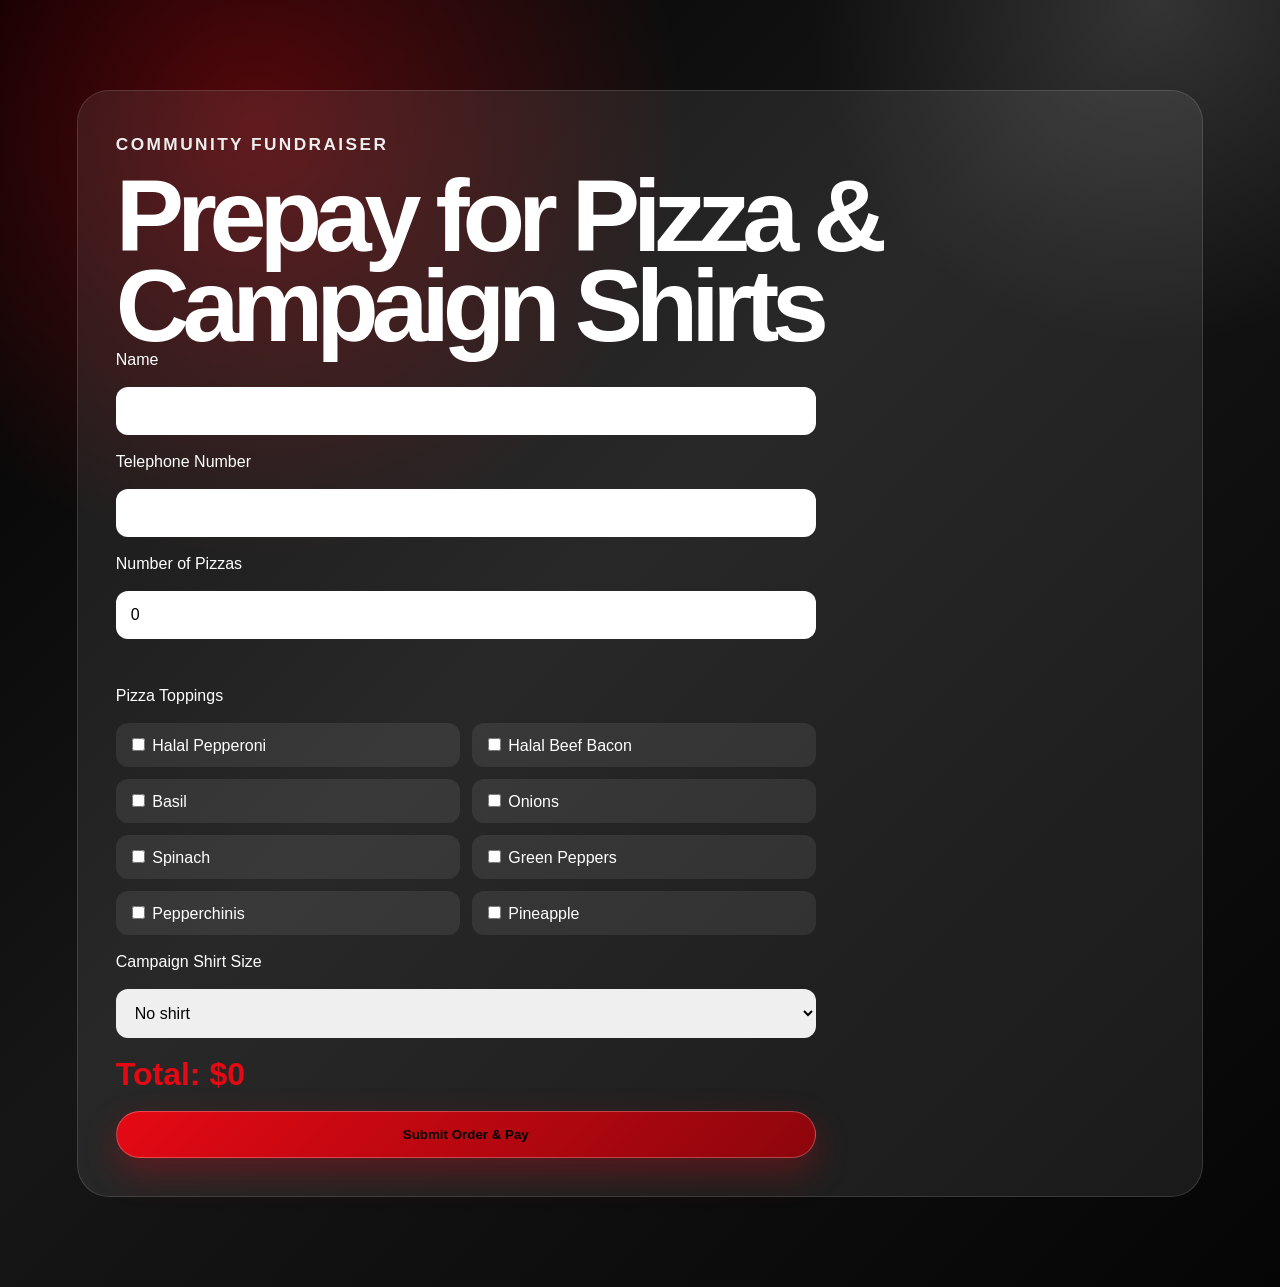
==== order.html @ 0863bece "Initial commit" ====
<!DOCTYPE html>
<html lang="en">
<head>
  <meta charset="UTF-8" />
  <title>Pizza & Shirt Prepay | Resist to Exist</title>
  <link rel="stylesheet" href="styles.css" />
</head>
<body>
  <main class="order-page">
    <section class="full-story">
      <p class="story-label">Community Fundraiser</p>
      <h1>Prepay for Pizza & Campaign Shirts</h1>

      <form id="orderForm">
        <label>Name</label>
        <input type="text" name="name" required />

        <label>Telephone Number</label>
        <input type="tel" name="phone" required />

        <label>Number of Pizzas</label>
        <input type="number" id="pizzaQty" name="pizzaQty" min="0" max="10" value="0" />

        <label>Pizza Toppings</label>
        <div class="checkbox-grid">
          <label><input type="checkbox" name="toppings" value="Halal Pepperoni"> Halal Pepperoni</label>
          <label><input type="checkbox" name="toppings" value="Halal Beef Bacon"> Halal Beef Bacon</label>
          <label><input type="checkbox" name="toppings" value="Basil"> Basil</label>
          <label><input type="checkbox" name="toppings" value="Onions"> Onions</label>
          <label><input type="checkbox" name="toppings" value="Spinach"> Spinach</label>
          <label><input type="checkbox" name="toppings" value="Green Peppers"> Green Peppers</label>
          <label><input type="checkbox" name="toppings" value="Pepperchinis"> Pepperchinis</label>
          <label><input type="checkbox" name="toppings" value="Pineapple"> Pineapple</label>
        </div>

        <label>Campaign Shirt Size</label>
        <select id="shirtSize" name="shirtSize">
          <option value="">No shirt</option>
          <option value="S">S</option>
          <option value="M">M</option>
          <option value="L">L</option>
          <option value="XL">XL</option>
          <option value="2XL">2XL</option>
          <option value="3XL">3XL</option>
        </select>

        <div class="total-box">
          Total: $<span id="total">0</span>
        </div>

        <button class="btn primary full" type="submit">
          Submit Order & Pay
        </button>
      </form>
    </section>
  </main>

  <script src="order.js"></script>
</body>
</html>
---- styles.css ----
:root {
  --red: #e50914;
  --deep-red: #8d050c;
  --black: #050505;
  --charcoal: #151515;
  --grey: #a7a7a7;
  --soft-grey: #eeeeee;
  --white: #ffffff;
}

* { box-sizing: border-box; }
html { scroll-behavior: smooth; }
body {
  margin: 0;
  font-family: Arial, Helvetica, sans-serif;
  color: var(--white);
  background:
    radial-gradient(circle at 20% 10%, rgba(229,9,20,.35), transparent 28%),
    radial-gradient(circle at 90% 0%, rgba(255,255,255,.13), transparent 20%),
    linear-gradient(135deg, #000 0%, #161616 45%, #050505 100%);
}

.grain {
  position: fixed;
  inset: 0;
  pointer-events: none;
  opacity: .14;
  background-image: repeating-linear-gradient(0deg, rgba(255,255,255,.08) 0 1px, transparent 1px 3px);
  z-index: 0;
}

a { color: inherit; text-decoration: none; }
.site-header {
  position: sticky;
  top: 0;
  z-index: 20;
  display: flex;
  justify-content: space-between;
  align-items: center;
  padding: 14px 6vw;
  background: rgba(0,0,0,.78);
  backdrop-filter: blur(18px);
  border-bottom: 1px solid rgba(255,255,255,.1);
}
.brand img { width: 92px; display: block; }
nav { display: flex; gap: 22px; color: var(--soft-grey); font-size: .95rem; }
nav a:hover { color: var(--red); }

main, header, footer { position: relative; z-index: 1; }
.hero {
  min-height: 88vh;
  display: grid;
  grid-template-columns: .9fr 1.1fr;
  align-items: center;
  gap: 40px;
  padding: 70px 6vw 55px;
  overflow: hidden;
}
.hero-logo-wrap {
  position: relative;
  display: grid;
  place-items: center;
}
.hero-logo-wrap::before {
  content: "";
  position: absolute;
  width: min(44vw, 560px);
  aspect-ratio: 1;
  border-radius: 50%;
  background: radial-gradient(circle, rgba(229,9,20,.48), transparent 62%);
  filter: blur(10px);
}
.hero-logo {
  position: relative;
  width: min(42vw, 560px);
  max-width: 100%;
  filter: drop-shadow(0 28px 50px rgba(0,0,0,.85));
  transform: rotate(-2deg);
}
.eyebrow {
  color: var(--red);
  text-transform: uppercase;
  letter-spacing: .16em;
  font-weight: 800;
  font-size: .78rem;
}
.eyebrow.red { color: #ff3b45; }
h1 {
  margin: 0;
  font-size: clamp(3.1rem, 8vw, 7.2rem);
  line-height: .88;
  letter-spacing: -.07em;
  max-width: 900px;
}
.hero-copy {
  max-width: 690px;
  font-size: clamp(1.05rem, 1.7vw, 1.35rem);
  line-height: 1.55;
  color: var(--soft-grey);
}
.hero-actions { display: flex; flex-wrap: wrap; gap: 14px; margin-top: 28px; }
.btn {
  display: inline-flex;
  justify-content: center;
  align-items: center;
  padding: 15px 22px;
  border-radius: 999px;
  font-weight: 800;
  border: 1px solid rgba(255,255,255,.25);
  transition: transform .2s ease, box-shadow .2s ease, background .2s ease;
}
.btn:hover { transform: translateY(-3px); }
.btn.primary { background: linear-gradient(135deg, var(--red), var(--deep-red)); box-shadow: 0 14px 35px rgba(229,9,20,.3); }
.btn.ghost { background: rgba(255,255,255,.06); }
.btn.full { width: 100%; }

.impact-strip {
  display: grid;
  grid-template-columns: repeat(4, 1fr);
  margin: 0 6vw;
  border: 1px solid rgba(255,255,255,.14);
  background: rgba(255,255,255,.06);
  box-shadow: 0 20px 80px rgba(0,0,0,.35);
}
.impact-strip div { padding: 26px; border-right: 1px solid rgba(255,255,255,.12); }
.impact-strip div:last-child { border-right: 0; }
.impact-strip strong { display: block; font-size: 1.45rem; color: var(--white); }
.impact-strip span { display: block; margin-top: 7px; color: var(--grey); }

.section, .donation-section, .action-panel { padding: 90px 6vw; }
.split { display: grid; grid-template-columns: 1fr 1fr; gap: 60px; align-items: start; }
h2 { font-size: clamp(2.2rem, 4.7vw, 4.7rem); line-height: .95; letter-spacing: -.05em; margin: 0; }
.text-card {
  background: rgba(255,255,255,.08);
  border: 1px solid rgba(255,255,255,.12);
  padding: 34px;
  border-radius: 28px;
  color: var(--soft-grey);
  line-height: 1.7;
  font-size: 1.08rem;
}

.donation-section {
  background:
    linear-gradient(135deg, rgba(229,9,20,.95), rgba(0,0,0,.9)),
    linear-gradient(90deg, #111, #000);
  margin: 40px 0;
  border-block: 1px solid rgba(255,255,255,.12);
}
.donation-header { max-width: 920px; margin-bottom: 34px; }
.donation-header p:not(.eyebrow) { color: #f5f5f5; font-size: 1.16rem; line-height: 1.55; }
.donation-grid { display: grid; grid-template-columns: repeat(2, 1fr); gap: 24px; }
.donation-card {
  padding: 34px;
  border-radius: 30px;
  background: rgba(0,0,0,.72);
  border: 1px solid rgba(255,255,255,.18);
  box-shadow: 0 30px 70px rgba(0,0,0,.35);
}
.donation-card.featured { transform: translateY(-14px); border-color: rgba(255,255,255,.45); }
.card-topline { color: #ff7780; font-weight: 900; text-transform: uppercase; letter-spacing: .13em; font-size: .75rem; }
.donation-card h3 { font-size: 2.1rem; margin: 15px 0 8px; }
.donation-card p { color: var(--soft-grey); line-height: 1.55; }
.amounts { display: grid; grid-template-columns: repeat(4, 1fr); gap: 10px; margin: 26px 0; }
.amounts span { text-align: center; border: 1px solid rgba(255,255,255,.16); padding: 12px; border-radius: 14px; background: rgba(255,255,255,.06); font-weight: 900; }

.section-heading { max-width: 900px; margin-bottom: 34px; }
.video-grid { display: grid; grid-template-columns: repeat(3, 1fr); gap: 20px; }
.video-placeholder {
  min-height: 240px;
  display: grid;
  place-items: center;
  border-radius: 26px;
  background: linear-gradient(145deg, #1f1f1f, #070707);
  border: 1px solid rgba(255,255,255,.13);
  position: relative;
  overflow: hidden;
}
.video-placeholder::before {
  content: "▶";
  position: absolute;
  font-size: 4rem;
  color: rgba(229,9,20,.72);
}
.video-placeholder span { position: relative; top: 58px; color: var(--grey); font-weight: 800; }

.action-panel {
  margin: 0 6vw 70px;
  border-radius: 38px;
  background: var(--white);
  color: var(--black);
}
.action-panel p { max-width: 830px; color: #444; font-size: 1.1rem; line-height: 1.55; }
.action-cards { display: grid; grid-template-columns: repeat(3, 1fr); gap: 16px; margin-top: 28px; }
.action-card {
  padding: 25px;
  border-radius: 24px;
  background: #f1f1f1;
  border: 1px solid #ddd;
}
.action-card:hover { background: #111; color: #fff; }
.action-card strong { display: block; font-size: 1.2rem; margin-bottom: 8px; }
.action-card span { color: #666; }
.action-card:hover span { color: #ddd; }

footer { text-align: center; padding: 48px 6vw; color: var(--grey); }
footer img { width: 120px; display: block; margin: 0 auto 16px; }

@media (max-width: 900px) {
  nav { display: none; }
  .hero, .split, .donation-grid, .video-grid, .action-cards { grid-template-columns: 1fr; }
  .hero { padding-top: 42px; }
  .hero-logo { width: min(78vw, 500px); }
  .impact-strip { grid-template-columns: 1fr 1fr; }
  .donation-card.featured { transform: none; }
}

@media (max-width: 560px) {
  .impact-strip { grid-template-columns: 1fr; }
  .impact-strip div { border-right: 0; border-bottom: 1px solid rgba(255,255,255,.12); }
  .amounts { grid-template-columns: 1fr 1fr; }
  h1 { font-size: 3.6rem; }
}

/* Published stories section */
.section-intro {
  max-width: 760px;
  color: var(--soft-grey);
  line-height: 1.6;
  font-size: 1.1rem;
}
.newsroom {
  background: rgba(0,0,0,.32);
}
.featured-story {
  padding: 42px;
  border-radius: 34px;
  background:
    linear-gradient(135deg, rgba(229,9,20,.92), rgba(0,0,0,.92)),
    #111;
  border: 1px solid rgba(255,255,255,.22);
  box-shadow: 0 30px 90px rgba(0,0,0,.4);
  margin-bottom: 24px;
}
.story-kicker,
.story-label {
  margin: 0 0 12px;
  color: #ff8088;
  font-weight: 900;
  text-transform: uppercase;
  letter-spacing: .14em;
  font-size: .75rem;
}
.featured-story h3,
.story-card h3 {
  margin: 0 0 12px;
  font-size: clamp(1.7rem, 3vw, 3rem);
  line-height: 1;
}
.featured-story p,
.story-card p {
  color: var(--soft-grey);
  line-height: 1.6;
}
.story-link,
.story-card a {
  display: inline-block;
  margin-top: 10px;
  color: #fff;
  font-weight: 900;
}
.story-grid {
  display: grid;
  grid-template-columns: repeat(3, 1fr);
  gap: 18px;
}
.story-card {
  min-height: 280px;
  padding: 28px;
  border-radius: 28px;
  background: linear-gradient(145deg, #1d1d1d, #070707);
  border: 1px solid rgba(255,255,255,.13);
}

/* Single donation card */
.single-donation-section .donation-header {
  max-width: 1050px;
}
.single-donation-card {
  display: grid;
  grid-template-columns: 1.3fr .7fr;
  gap: 34px;
  align-items: center;
  border-radius: 38px;
  padding: 42px;
  background:
    radial-gradient(circle at 15% 10%, rgba(229,9,20,.32), transparent 35%),
    rgba(0,0,0,.78);
}
.single-donation-card h3 {
  font-size: clamp(2rem, 4vw, 4rem);
  line-height: .95;
}
.donation-card-action {
  padding: 24px;
  border-radius: 26px;
  background: rgba(255,255,255,.08);
  border: 1px solid rgba(255,255,255,.12);
}

/* Stories page */
.story-page-hero {
  padding: 80px 6vw 50px;
  min-height: 70vh;
  display: flex;
  flex-direction: column;
  justify-content: center;
}
.story-page-hero h1 {
  max-width: 1100px;
}
.story-page-hero p {
  max-width: 820px;
  color: var(--soft-grey);
  line-height: 1.6;
  font-size: 1.18rem;
}
.story-page-hero .btn {
  width: fit-content;
  margin-top: 20px;
}
.story-list {
  padding: 30px 6vw 90px;
  display: grid;
  gap: 26px;
}
.full-story {
  padding: 38px;
  border-radius: 32px;
  background: rgba(255,255,255,.08);
  border: 1px solid rgba(255,255,255,.13);
}
.full-story h2 {
  font-size: clamp(2rem, 4vw, 4.2rem);
}
.full-story p {
  color: var(--soft-grey);
  line-height: 1.75;
  font-size: 1.08rem;
  max-width: 950px;
}
.byline {
  color: #ff8088 !important;
  font-weight: 800;
}
.story-video-grid {
  margin-top: 24px;
}

@media (max-width: 900px) {
  .story-grid,
  .single-donation-card {
    grid-template-columns: 1fr;
  }
}

.story-photo {
  width: 100%;
  max-width: 450px;
  display: block;
  margin: 20px auto 30px auto;
  border-radius: 20px;
  border: 4px solid var(--red);
  box-shadow: 0 20px 40px rgba(0,0,0,.5);
}

.muslah-story {
  background:
    radial-gradient(circle at top left,
      rgba(229,9,20,.15),
      transparent 40%),
    rgba(255,255,255,.08);
}

.order-page {
  padding: 90px 6vw;
}

.order-page form {
  display: grid;
  gap: 18px;
  max-width: 700px;
}

.order-page input,
.order-page select {
  padding: 15px;
  border-radius: 12px;
  border: none;
  font-size: 1rem;
}

.checkbox-grid {
  display: grid;
  grid-template-columns: repeat(2, 1fr);
  gap: 12px;
}

.checkbox-grid label {
  background: rgba(255,255,255,.08);
  padding: 12px;
  border-radius: 12px;
}

.total-box {
  font-size: 2rem;
  font-weight: 900;
  color: var(--red);
}

.pizza-toppings-container {
  display: grid;
  gap: 18px;
  margin-top: 12px;
}

.pizza-topping-box {
  padding: 20px;
  border-radius: 18px;
  background: rgba(255,255,255,.08);
  border: 1px solid rgba(255,255,255,.14);
}

.pizza-topping-box h3 {
  margin: 0 0 14px;
  color: var(--red);
}
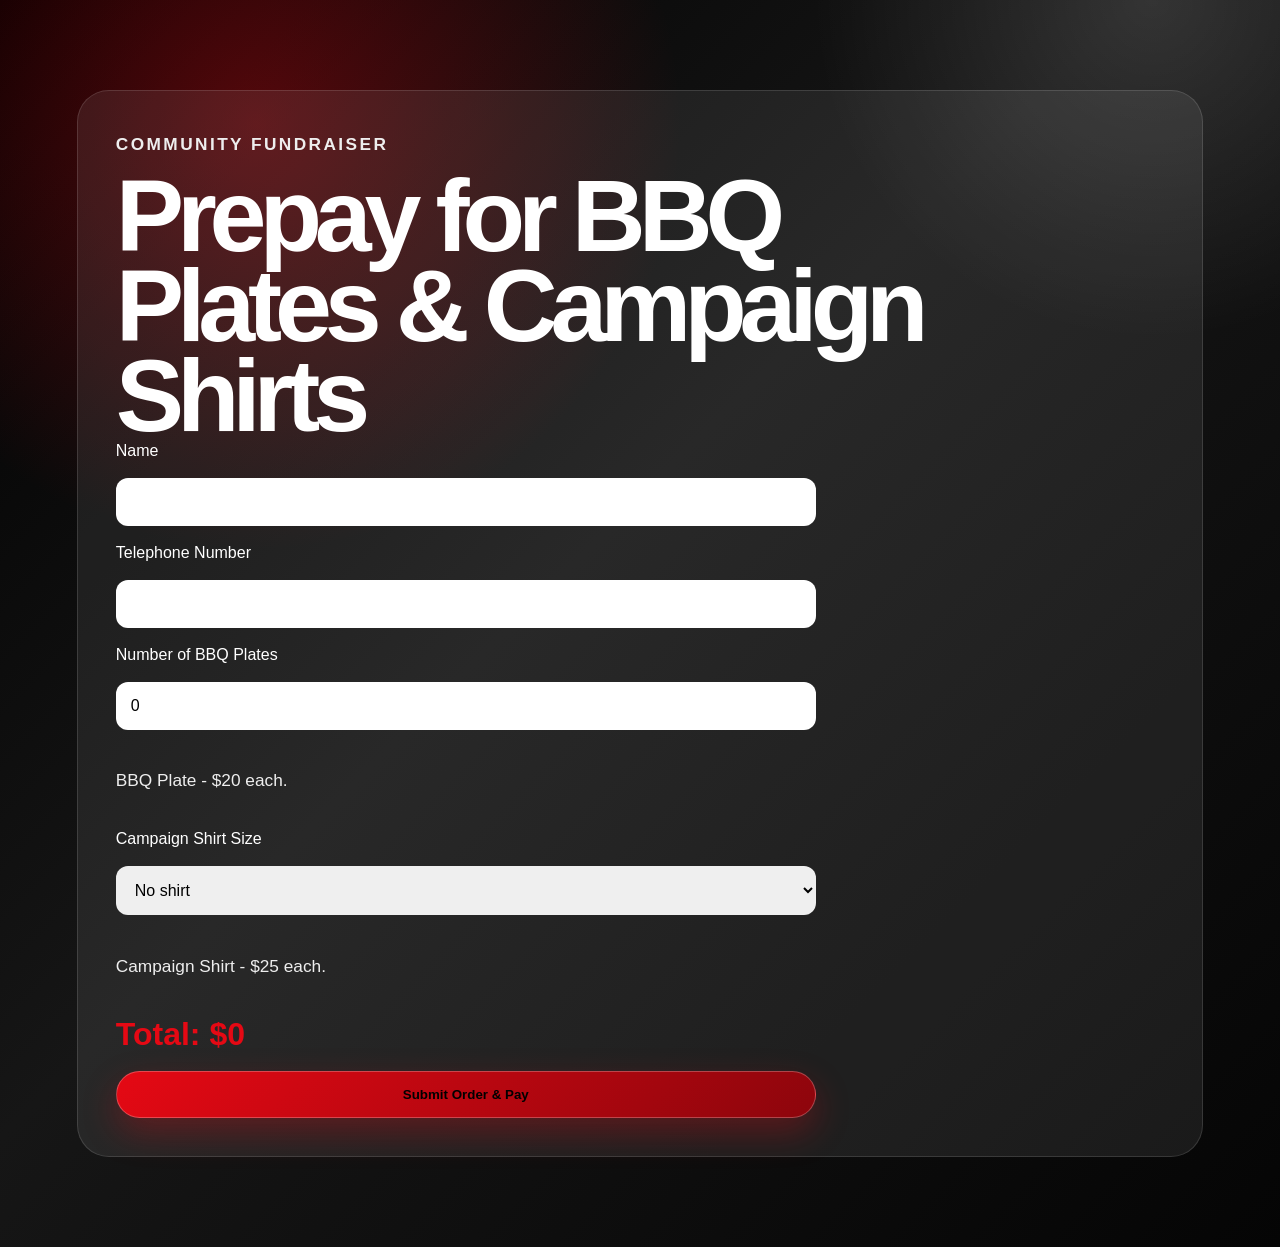
==== commit 08f6316a: "Update fundraiser from pizza to BBQ plates" ====
--- a/order.html
+++ b/order.html
@@ -2,14 +2,14 @@
 <html lang="en">
 <head>
   <meta charset="UTF-8" />
-  <title>Pizza & Shirt Prepay | Resist to Exist</title>
+  <title>BBQ Plate & Shirt Prepay | Resist to Exist</title>
   <link rel="stylesheet" href="styles.css" />
 </head>
 <body>
   <main class="order-page">
     <section class="full-story">
       <p class="story-label">Community Fundraiser</p>
-      <h1>Prepay for Pizza & Campaign Shirts</h1>
+      <h1>Prepay for BBQ Plates & Campaign Shirts</h1>
 
       <form id="orderForm">
         <label>Name</label>
@@ -18,20 +18,12 @@
         <label>Telephone Number</label>
         <input type="tel" name="phone" required />
 
-        <label>Number of Pizzas</label>
-        <input type="number" id="pizzaQty" name="pizzaQty" min="0" max="10" value="0" />
+        <label>Number of BBQ Plates</label>
+        <input type="number" id="bbqQty" name="bbqQty" min="0" max="50" value="0" />
 
-        <label>Pizza Toppings</label>
-        <div class="checkbox-grid">
-          <label><input type="checkbox" name="toppings" value="Halal Pepperoni"> Halal Pepperoni</label>
-          <label><input type="checkbox" name="toppings" value="Halal Beef Bacon"> Halal Beef Bacon</label>
-          <label><input type="checkbox" name="toppings" value="Basil"> Basil</label>
-          <label><input type="checkbox" name="toppings" value="Onions"> Onions</label>
-          <label><input type="checkbox" name="toppings" value="Spinach"> Spinach</label>
-          <label><input type="checkbox" name="toppings" value="Green Peppers"> Green Peppers</label>
-          <label><input type="checkbox" name="toppings" value="Pepperchinis"> Pepperchinis</label>
-          <label><input type="checkbox" name="toppings" value="Pineapple"> Pineapple</label>
-        </div>
+        <p class="order-note">
+          BBQ Plate - $20 each. 
+        </p>
 
         <label>Campaign Shirt Size</label>
         <select id="shirtSize" name="shirtSize">
@@ -43,6 +35,10 @@
           <option value="2XL">2XL</option>
           <option value="3XL">3XL</option>
         </select>
+
+        <p class="order-note">
+          Campaign Shirt - $25 each.
+        </p>
 
         <div class="total-box">
           Total: $<span id="total">0</span>
@@ -57,4 +53,4 @@
 
   <script src="order.js"></script>
 </body>
-</html>+</html>
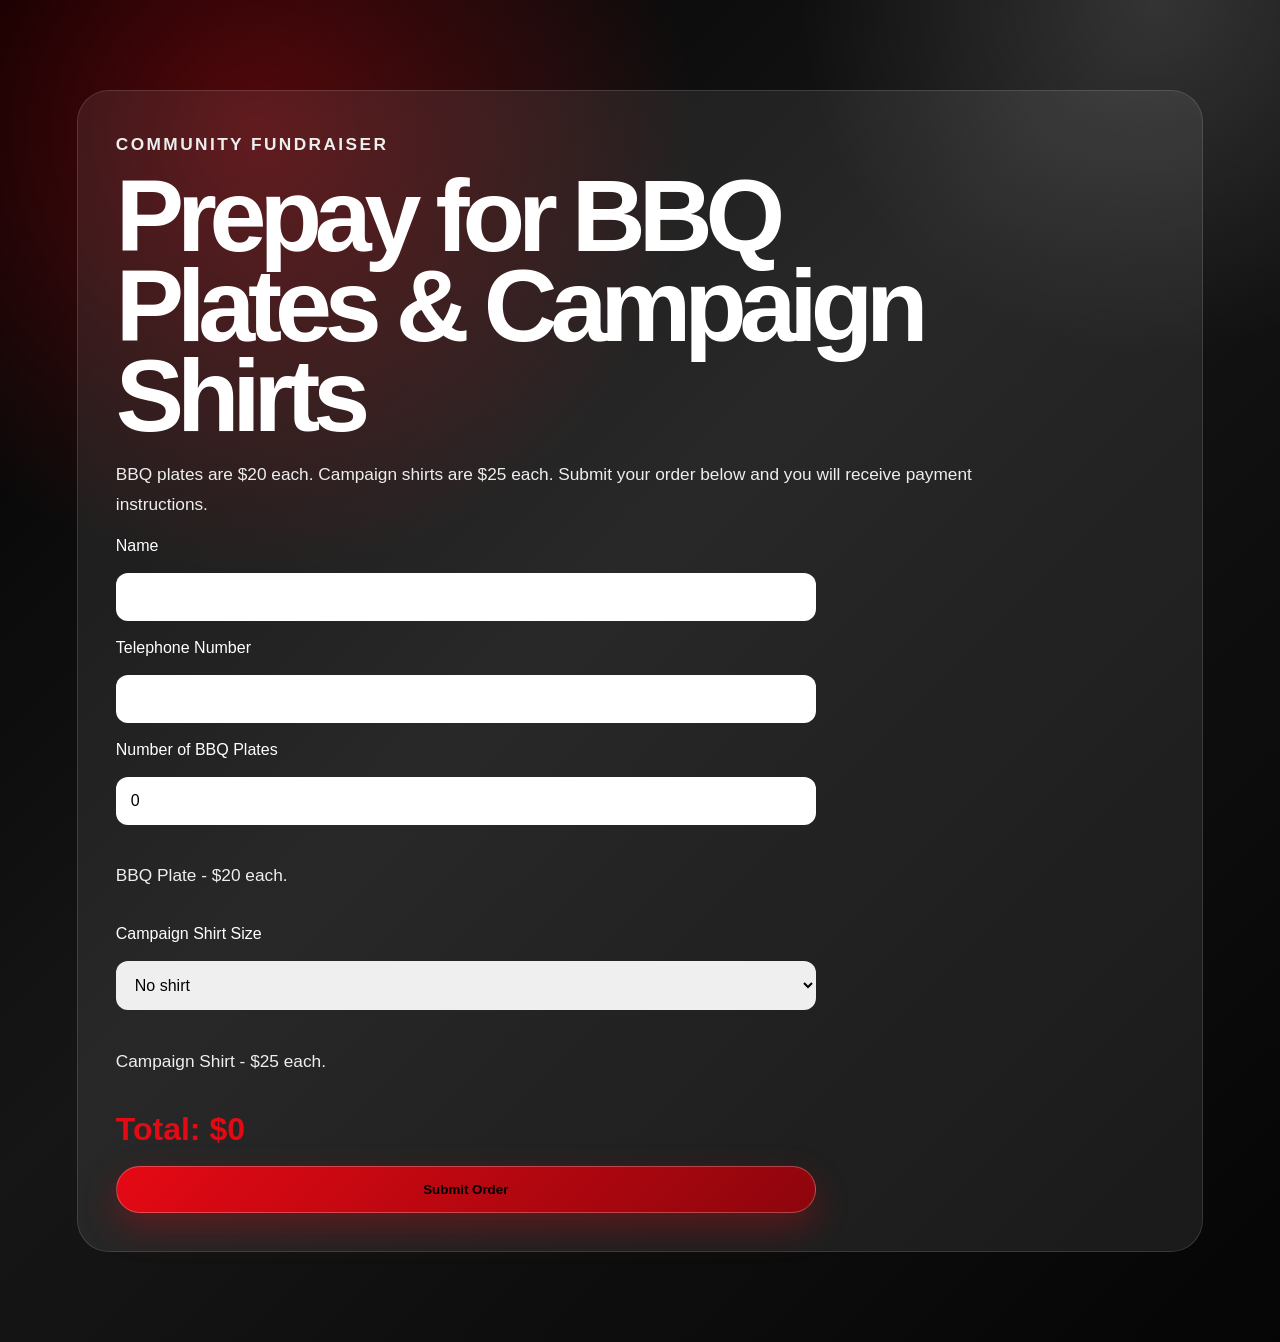
==== commit 4e451f08: "fix email form" ====
--- a/order.html
+++ b/order.html
@@ -2,6 +2,7 @@
 <html lang="en">
 <head>
   <meta charset="UTF-8" />
+  <meta name="viewport" content="width=device-width, initial-scale=1.0" />
   <title>BBQ Plate & Shirt Prepay | Resist to Exist</title>
   <link rel="stylesheet" href="styles.css" />
 </head>
@@ -10,23 +11,36 @@
     <section class="full-story">
       <p class="story-label">Community Fundraiser</p>
       <h1>Prepay for BBQ Plates & Campaign Shirts</h1>
+      <p class="order-note">
+        BBQ plates are $20 each. Campaign shirts are $25 each. Submit your order below and you will receive payment instructions.
+      </p>
 
-      <form id="orderForm">
-        <label>Name</label>
-        <input type="text" name="name" required />
+      <!--
+        IMPORTANT:
+        Replace YOUR-EMAIL-HERE with the email address where you want orders sent.
+        Example: action="https://formsubmit.co/you@example.com"
+        FormSubmit will send a confirmation email the first time. Click that confirmation once.
+      -->
+      <form id="orderForm" action="https://formsubmit.co/YOUR-EMAIL-HERE" method="POST">
+        <input type="hidden" name="_subject" value="New Resist to Exist BBQ/Shirt Order" />
+        <input type="hidden" name="_template" value="table" />
+        <input type="hidden" name="_captcha" value="false" />
+        <input type="hidden" id="totalInput" name="total" value="0" />
+        <input type="hidden" id="orderSummary" name="order_summary" value="" />
 
-        <label>Telephone Number</label>
-        <input type="tel" name="phone" required />
+        <label for="name">Name</label>
+        <input id="name" type="text" name="name" required />
 
-        <label>Number of BBQ Plates</label>
-        <input type="number" id="bbqQty" name="bbqQty" min="0" max="50" value="0" />
+        <label for="phone">Telephone Number</label>
+        <input id="phone" type="tel" name="phone" required />
 
-        <p class="order-note">
-          BBQ Plate - $20 each. 
-        </p>
+        <label for="bbqQty">Number of BBQ Plates</label>
+        <input type="number" id="bbqQty" name="bbq_plates" min="0" max="50" value="0" required />
 
-        <label>Campaign Shirt Size</label>
-        <select id="shirtSize" name="shirtSize">
+        <p class="order-note">BBQ Plate - $20 each.</p>
+
+        <label for="shirtSize">Campaign Shirt Size</label>
+        <select id="shirtSize" name="shirt_size">
           <option value="">No shirt</option>
           <option value="S">S</option>
           <option value="M">M</option>
@@ -36,17 +50,11 @@
           <option value="3XL">3XL</option>
         </select>
 
-        <p class="order-note">
-          Campaign Shirt - $25 each.
-        </p>
+        <p class="order-note">Campaign Shirt - $25 each.</p>
 
-        <div class="total-box">
-          Total: $<span id="total">0</span>
-        </div>
+        <div class="total-box">Total: $<span id="total">0</span></div>
 
-        <button class="btn primary full" type="submit">
-          Submit Order & Pay
-        </button>
+        <button class="btn primary full" type="submit">Submit Order</button>
       </form>
     </section>
   </main>
